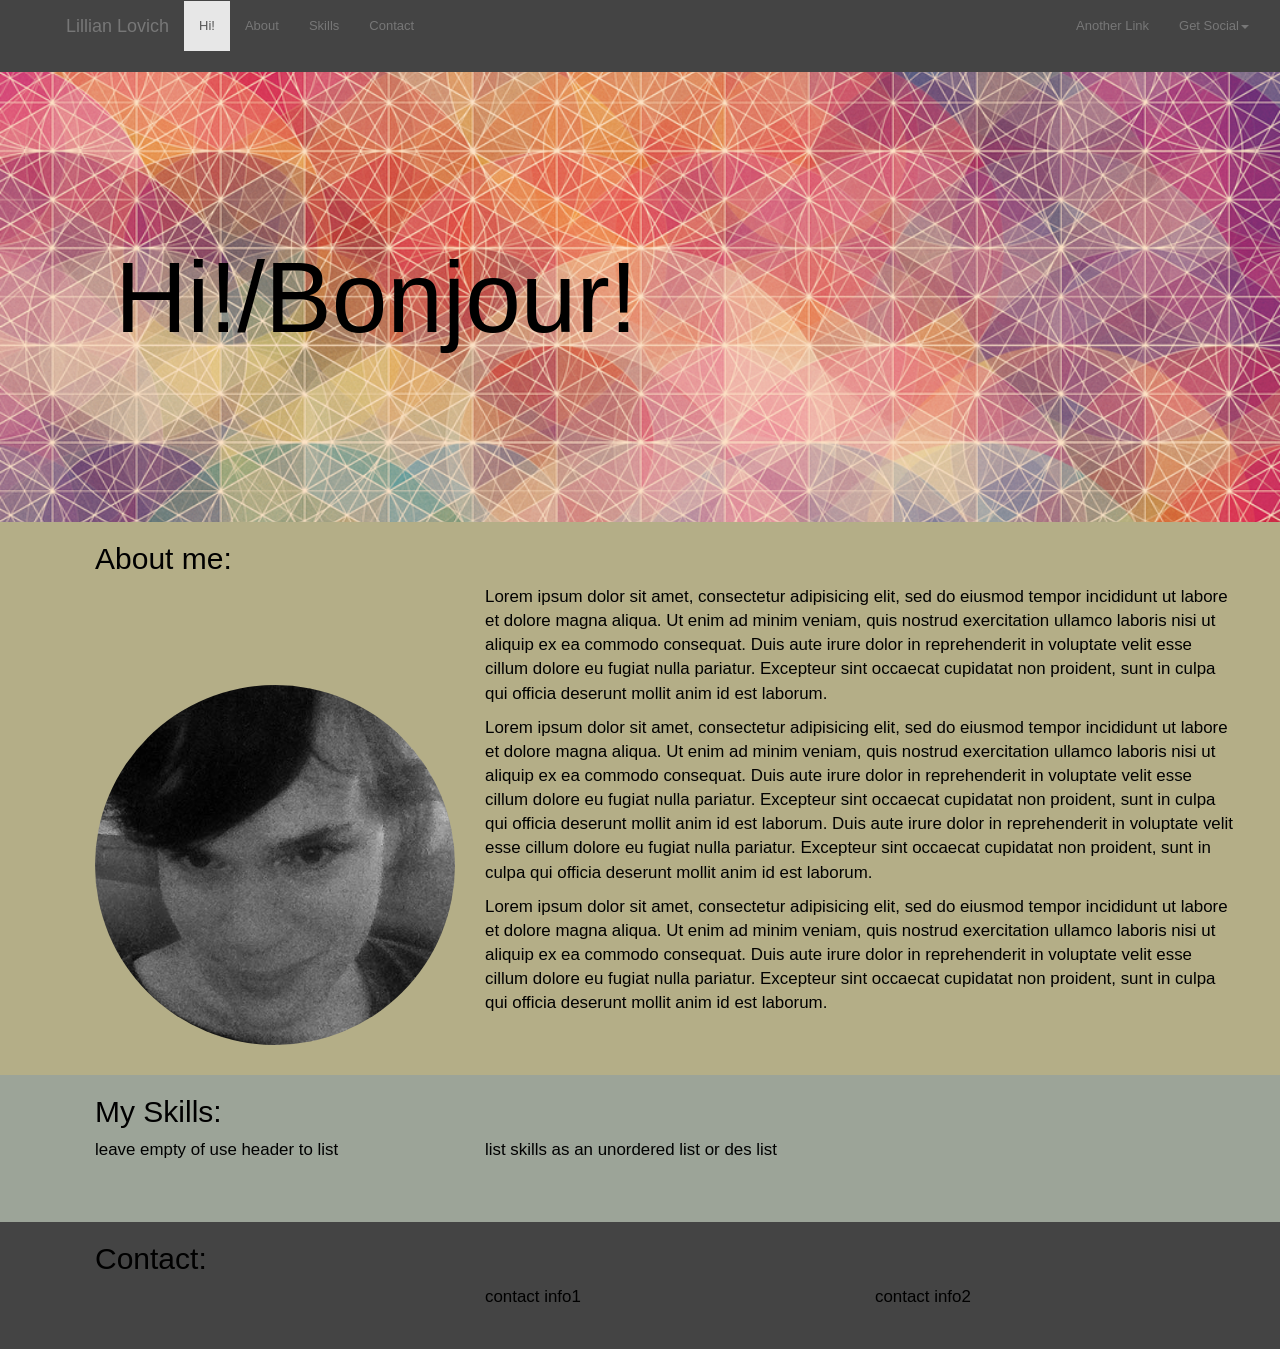
==== index.html @ 6af5247b "initial commit" ====
<!DOCTYPE html>
<html>
<head>
  <title>Hi. Meet Lillian</title>
  <link rel="stylesheet" type="text/css" href="https://maxcdn.bootstrapcdn.com/bootstrap/3.3.6/css/bootstrap.min.css">
  <!-- custom google font here / bf custom css bc that css calls it -->
 <!-- <link href='https://fonts.googleapis.com/css?family=Molengo' rel='stylesheet' type='text/css'> -->
  <!-- put custom css goes after  -->
  <link rel="stylesheet" type="text/css" href="style.css">

  <!-- put jquery bf bootstrap bc booststrap needs jquery to work-->
  <script type="text/javascript" src="https://code.jquery.com/jquery-1.12.0.min.js"></script>
  <script type="text/javascript" src="https://maxcdn.bootstrapcdn.com/bootstrap/3.3.6/js/bootstrap.min.js"></script>
</head>



<body>

<nav class="navbar navbar-default">
<!-- leave this stuff alone -->
  <div class="container-fluid">
    <!-- Brand and toggle get grouped for better mobile display -->
    <div class="navbar-header">
      <button type="button" class="navbar-toggle collapsed" data-toggle="collapse" data-target="#bs-example-navbar-collapse-1" aria-expanded="false">
        <span class="sr-only">Toggle navigation</span>
        <span class="icon-bar"></span>
        <span class="icon-bar"></span>
        <span class="icon-bar"></span>
      </button>
      <!-- gives title to page w ref link -->
      <a class="navbar-brand" href="#">Lillian Lovich</a>
    </div>

    <!-- Collect the nav links, forms, and other content for toggling -->
    <div class="collapse navbar-collapse" id="bs-example-navbar-collapse-1">
      <ul class="nav navbar-nav">
      <!-- class sr-only is selected-->
        <li class="active"><a href="#">Hi!<span class="sr-only">(current)</span></a></li>
         <li><a href="#">About</a></li>
         <li><a href="#">Skills</a></li>
         <li><a href="#">Contact</a></li>
      </ul>
      <ul class="nav navbar-nav navbar-right">
        <li><a href="#">Another Link</a></li>
        <li class="dropdown">
          <a href="#" class="dropdown-toggle" data-toggle="dropdown" role="button" aria-haspopup="true" aria-expanded="false">Get Social<span class="caret"></span></a>
          <ul class="dropdown-menu">
            <li><a href="#">Linked In</a></li>
            <li><a href="#">GitHub</a></li>
            <li><a href="#">Instagram</a></li>
            <li role="separator" class="divider"></li>
            <li><a href="#">Separated link</a></li>
          </ul>
        </li>
      </ul>
    </div><!-- /.navbar-collapse -->
  </div><!-- /.container-fluid -->
</nav>

<header class="jumbotron">
  <div class="container-fluid">
     <h1>Hi!/Bonjour!</h1>
  </div>
</header>

<section id="intro" class="green_box">
  <div class="container">
    <div class="row">
      <div class="col-sm-12">
        <h2>About me:</h2>
      </div>
    </div>
    <div class="row">
      <div class="col-sm-4" style="padding-top:100px;">
        <img src="bw-bangs-portrait450w.jpg" alt="photo of lillian" class="img-responsive img-circle">
      </div>
      <div class="col-sm-8">
        <p>Lorem ipsum dolor sit amet, consectetur adipisicing elit, sed do eiusmod
        tempor incididunt ut labore et dolore magna aliqua. Ut enim ad minim veniam,
        quis nostrud exercitation ullamco laboris nisi ut aliquip ex ea commodo
        consequat. Duis aute irure dolor in reprehenderit in voluptate velit esse
        cillum dolore eu fugiat nulla pariatur. Excepteur sint occaecat cupidatat non
        proident, sunt in culpa qui officia deserunt mollit anim id est laborum.</p>
        <p>Lorem ipsum dolor sit amet, consectetur adipisicing elit, sed do eiusmod
        tempor incididunt ut labore et dolore magna aliqua. Ut enim ad minim veniam,
        quis nostrud exercitation ullamco laboris nisi ut aliquip ex ea commodo
        consequat. Duis aute irure dolor in reprehenderit in voluptate velit esse
        cillum dolore eu fugiat nulla pariatur. Excepteur sint occaecat cupidatat non
        proident, sunt in culpa qui officia deserunt mollit anim id est laborum. Duis aute irure dolor in reprehenderit in voluptate velit esse
        cillum dolore eu fugiat nulla pariatur. Excepteur sint occaecat cupidatat non
        proident, sunt in culpa qui officia deserunt mollit anim id est laborum.</p>
        <p>Lorem ipsum dolor sit amet, consectetur adipisicing elit, sed do eiusmod
        tempor incididunt ut labore et dolore magna aliqua. Ut enim ad minim veniam,
        quis nostrud exercitation ullamco laboris nisi ut aliquip ex ea commodo
        consequat. Duis aute irure dolor in reprehenderit in voluptate velit esse
        cillum dolore eu fugiat nulla pariatur. Excepteur sint occaecat cupidatat non
        proident, sunt in culpa qui officia deserunt mollit anim id est laborum.</p>
      </div>
    </div>
  </div>
</section>

<section id="skills" class="blue-ish_box">
  <div class="container">
    <div class="row">
      <div class="col-sm-12">
        <h2>My Skills:</h2>
      </div>
    </div>
    <div class="row">
      <div class="col-sm-4">
        <p>leave empty of use header to list</p>
      </div>
     <div class="col-sm-8">
       <p>list skills as an unordered list or des list</p>
     </div>
    </div>
  </div>
</section>

<section id="contact" class="gray_box">
  <div class="container">
    <div class="row">
      <div class="col-sm-12">
        <h2>Contact:</h2>
      </div>
    </div>
    <div class="row">
      <div class="col-sm-4">
      </div>
      <div class="col-sm-4">
        <p>contact info1</p>
      </div>
      <div class="col-sm-4">
          <p>contact info2</p>
      </div>
    </div>
  </div>
</section>



</body>




</html>
---- style.css ----
body {
  font-family: Helvetica Neue, Helvetica, Arial, sans-serif;
  /*font-family: 'Molengo', sans-serif;*/
  font-size:13px;
}

p {
  font-size:1.3em;
}

h1, h2 {
  font-family: Helvetica Neue, Helvetica, Arial, sans-serif;
  /*font-family: 'Molengo', sans-serif;*/
}

.navbar {
  background-color:#444444;
  margin-bottom:0;
  padding-left:50px;
  border-color: #444444;
  border-radius: 0;
  height:72px;
}

.navbar a{
  color:#000000;
}

.jumbotron {
  /* use background color in case pic doesnt load */
  background-color: #323232;
  background-image: url(pinkgeobkgd.png);
  background-size: cover;
  background-position:center center;
  background-repeat: no-repeat;
  color:#000000;
  padding-top:150px;
  padding-bottom:160px;
  padding-left: 50px;
  margin-bottom:0;
}

.jumbotron h1 {
 font-family: Helvetica Neue, Helvetica, Arial, sans-serif;
 font-size:100px;
 padding-left: 50px;
}


.green_box {
  background-color: #B4AE87;
  /*height:750px;*/
  padding-left: 50px;
  padding-bottom:30px;
  color:#000000;
}

.blue-ish_box{
  background-color: #9CA498;
  /*height:250px;*/
  padding-left: 50px;
  padding-bottom:50px;
  color:#000000;
}

.gray_box {
  background-color:#444444;
  /*height:100px;*/
  padding-left: 50px;
  padding-bottom:30px;
  color:#000000;
}
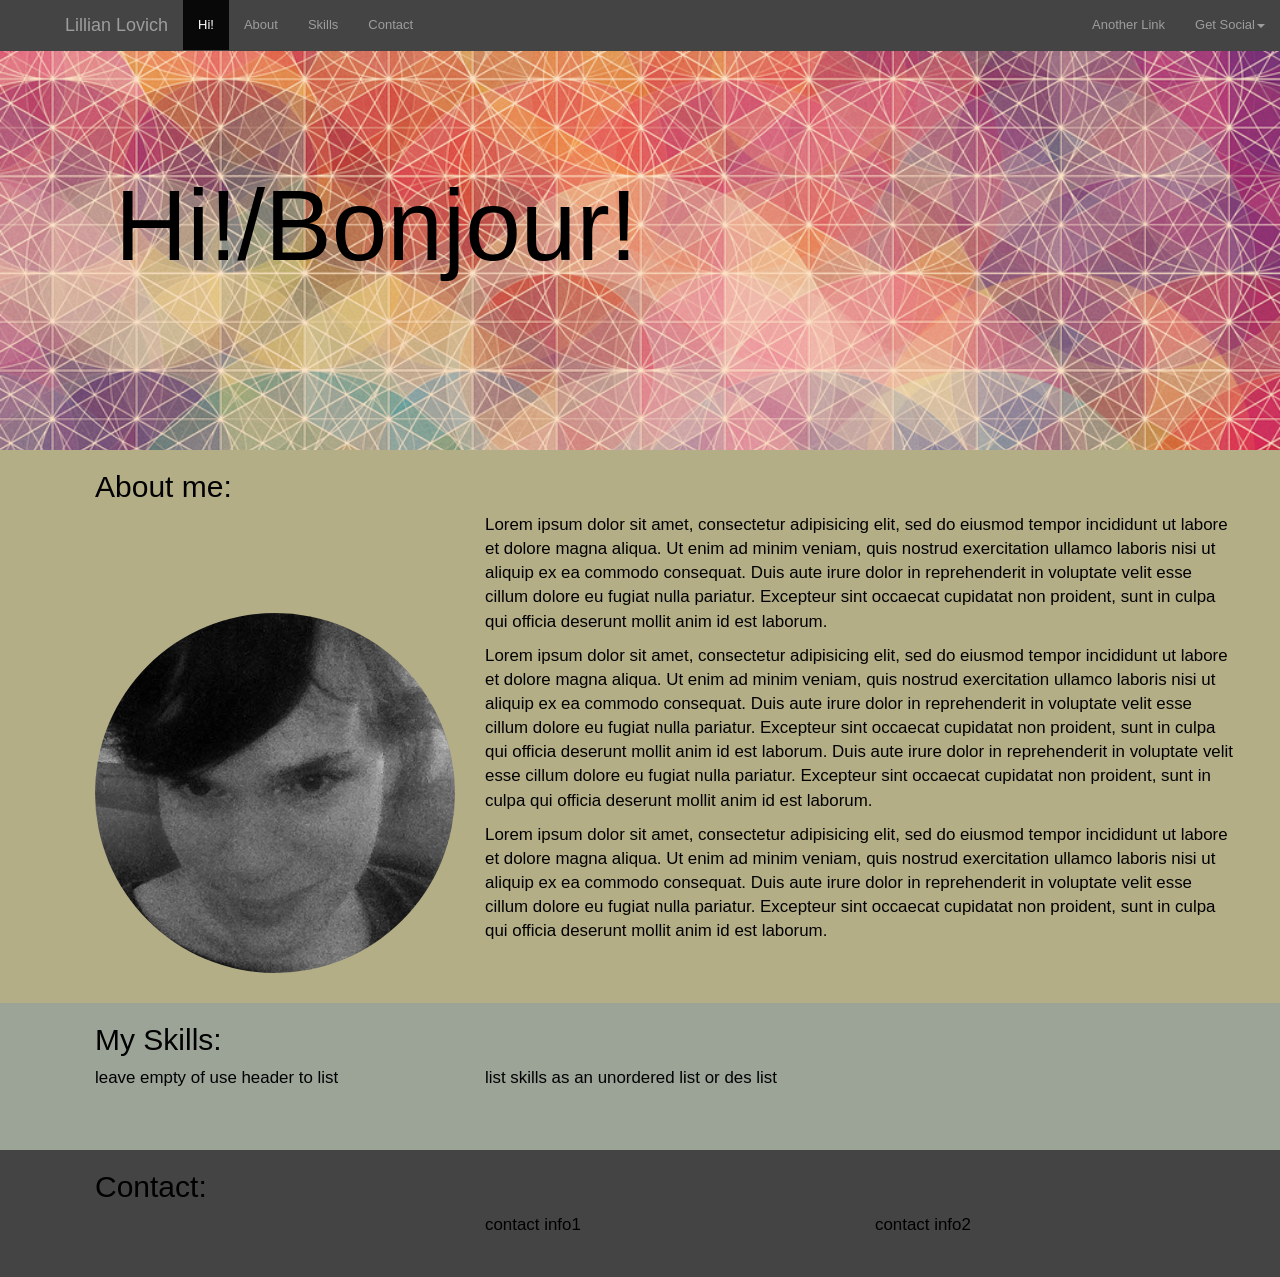
==== commit 208286d5: "fixed menu" ====
--- a/index.html
+++ b/index.html
@@ -17,7 +17,7 @@
 
 <body>
 
-<nav class="navbar navbar-default">
+<nav class="navbar navbar-inverse navbar-fixed-top">
 <!-- leave this stuff alone -->
   <div class="container-fluid">
     <!-- Brand and toggle get grouped for better mobile display -->
--- a/style.css
+++ b/style.css
@@ -19,7 +19,6 @@
   padding-left:50px;
   border-color: #444444;
   border-radius: 0;
-  height:72px;
 }
 
 .navbar a{
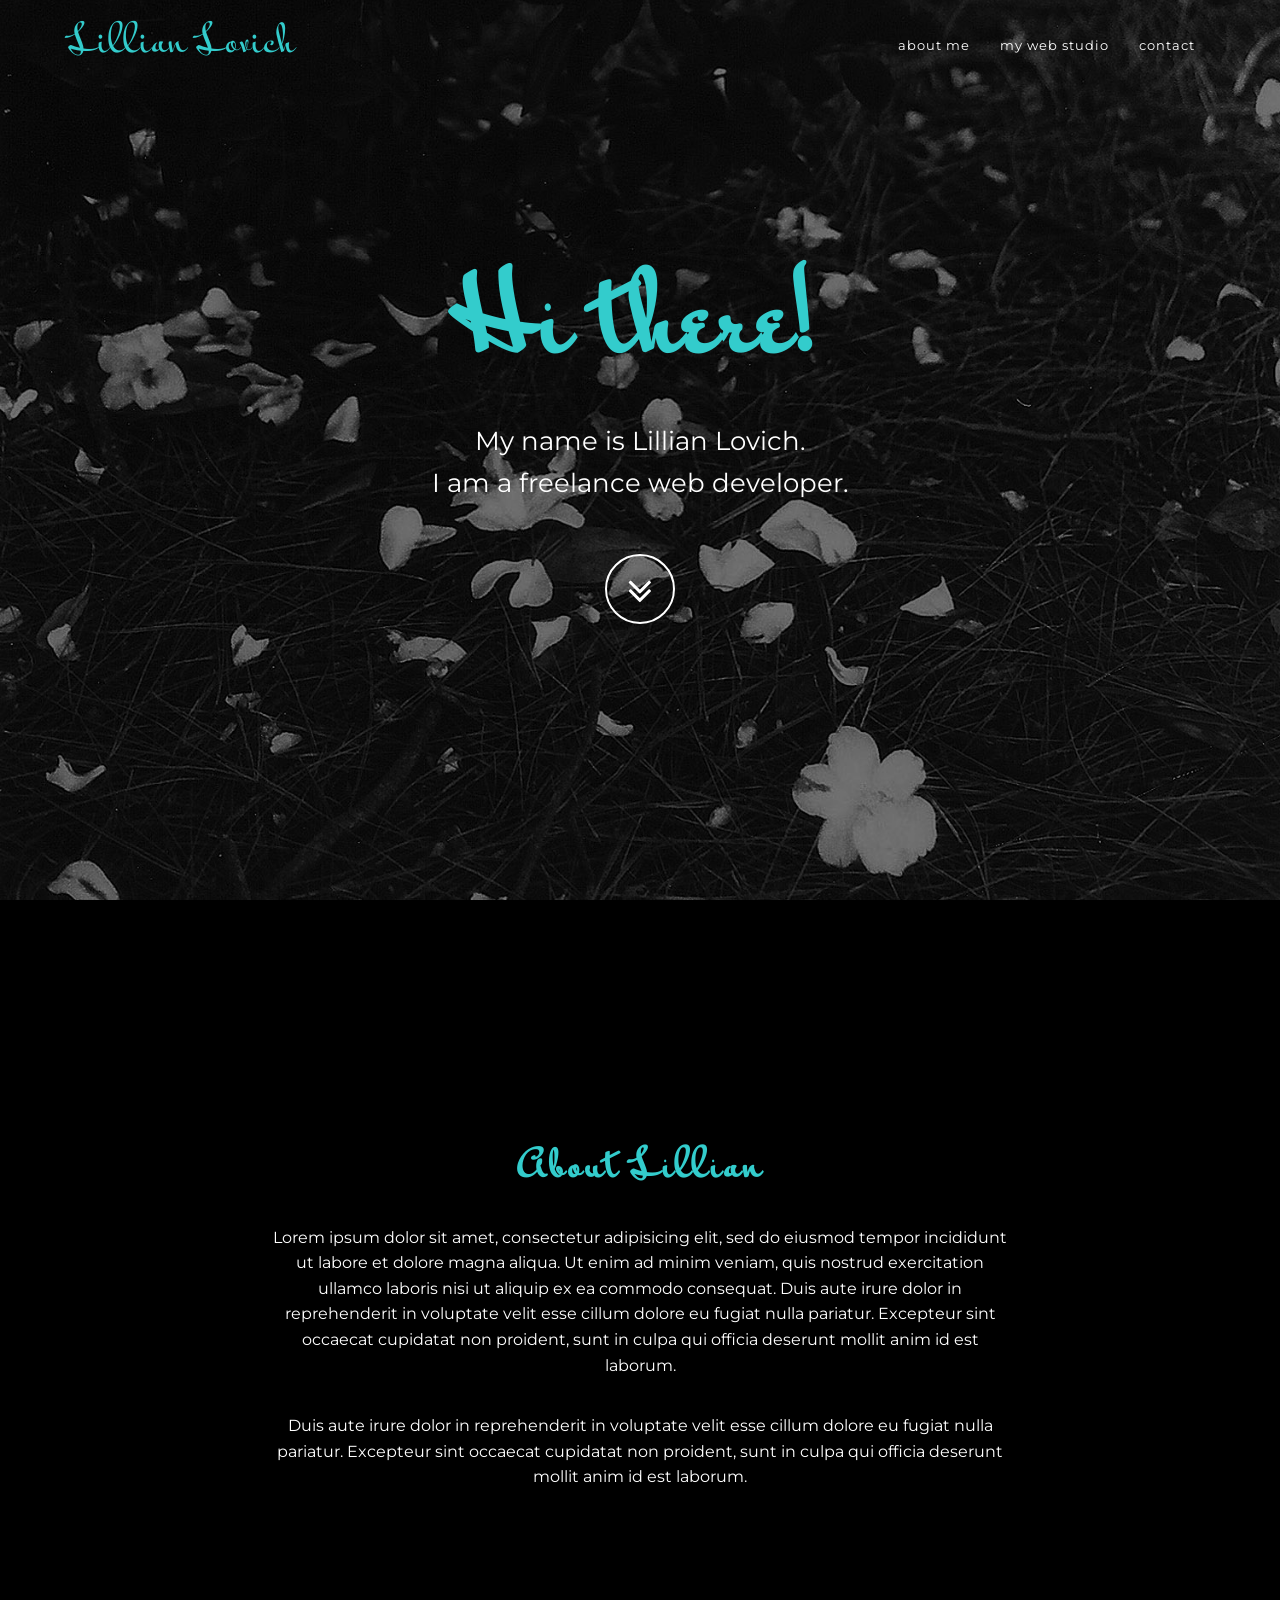
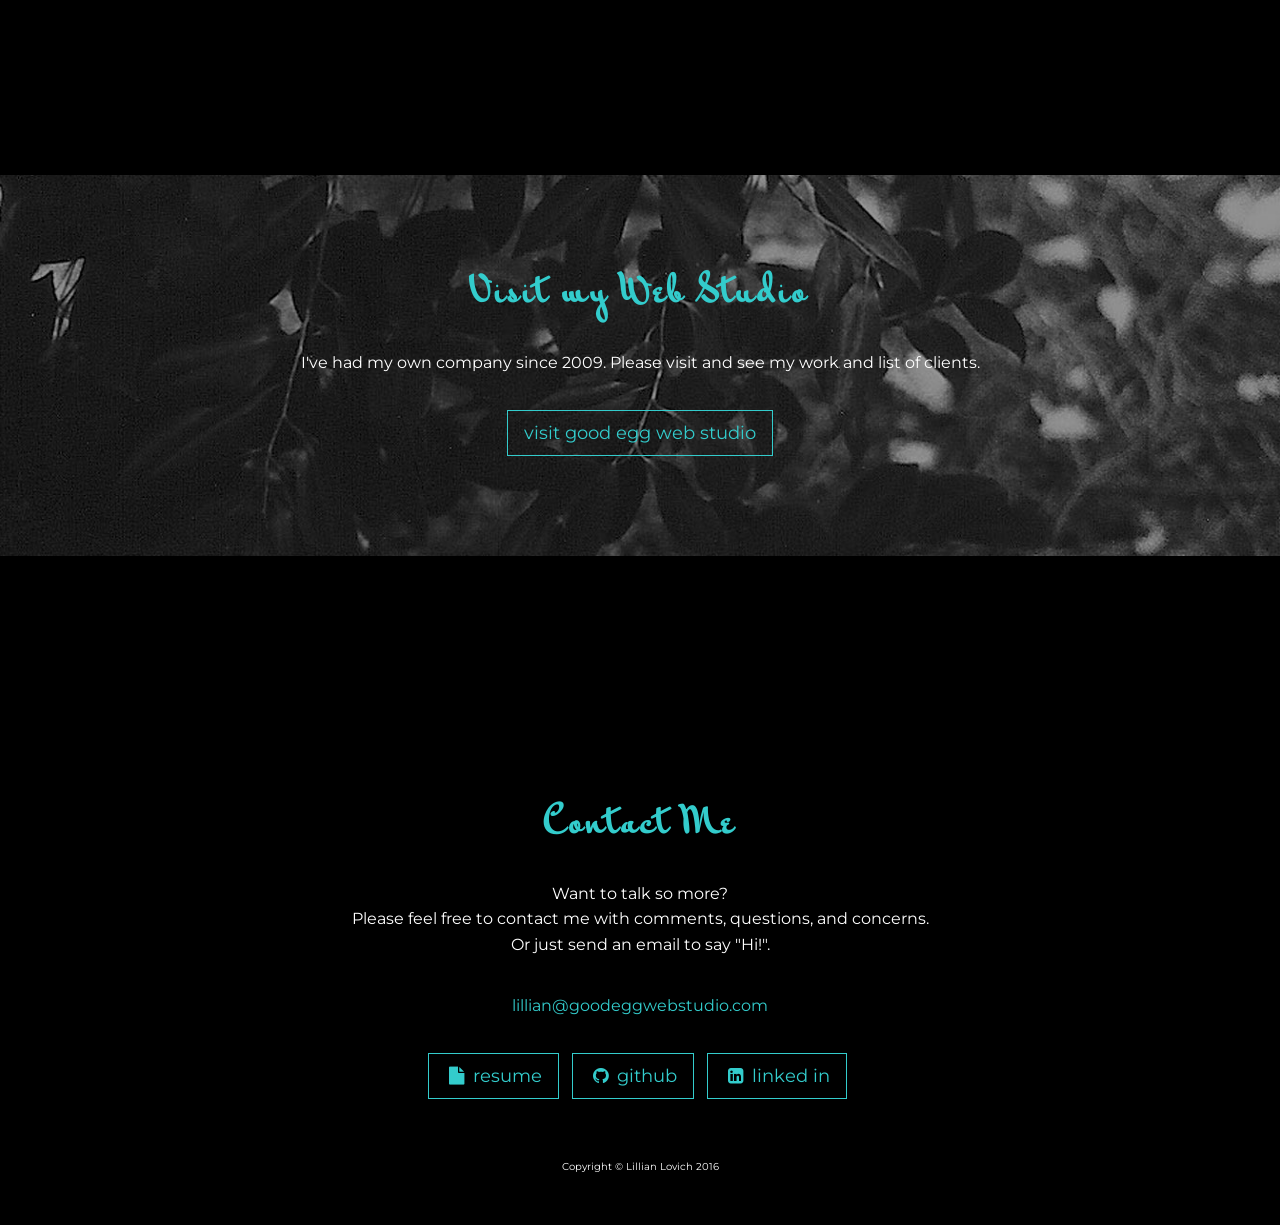
==== commit 184b062e: "new design for portfolio site" ====
--- a/index.html
+++ b/index.html
@@ -1,149 +1,181 @@
 <!DOCTYPE html>
-<html>
+<html lang="en">
+
 <head>
-  <title>Hi. Meet Lillian</title>
-  <link rel="stylesheet" type="text/css" href="https://maxcdn.bootstrapcdn.com/bootstrap/3.3.6/css/bootstrap.min.css">
-  <!-- custom google font here / bf custom css bc that css calls it -->
- <!-- <link href='https://fonts.googleapis.com/css?family=Molengo' rel='stylesheet' type='text/css'> -->
-  <!-- put custom css goes after  -->
-  <link rel="stylesheet" type="text/css" href="style.css">
 
-  <!-- put jquery bf bootstrap bc booststrap needs jquery to work-->
-  <script type="text/javascript" src="https://code.jquery.com/jquery-1.12.0.min.js"></script>
-  <script type="text/javascript" src="https://maxcdn.bootstrapcdn.com/bootstrap/3.3.6/js/bootstrap.min.js"></script>
+    <meta charset="utf-8">
+    <meta http-equiv="X-UA-Compatible" content="IE=edge">
+    <meta name="viewport" content="width=device-width, initial-scale=1">
+    <meta name="description" content="">
+    <meta name="author" content="">
+
+    <title>Meet Lillian Lovich.</title>
+
+    <!-- Bootstrap Core CSS -->
+    <link href="css/bootstrap.min.css" rel="stylesheet">
+
+    <!-- Custom CSS -->
+    <link href="css/grayscale.css" rel="stylesheet">
+
+    <!-- Custom Fonts -->
+    <link href="font-awesome/css/font-awesome.min.css" rel="stylesheet" type="text/css">
+
+    <link href='https://fonts.googleapis.com/css?family=Mr+Bedfort' rel='stylesheet' type='text/css'>
+
+    <link href="http://fonts.googleapis.com/css?family=Montserrat:400,700" rel="stylesheet" type="text/css">
+
+    <!-- HTML5 Shim and Respond.js IE8 support of HTML5 elements and media queries -->
+    <!-- WARNING: Respond.js doesn't work if you view the page via file:// -->
+    <!--[if lt IE 9]>
+        <script src="https://oss.maxcdn.com/libs/html5shiv/3.7.0/html5shiv.js"></script>
+        <script src="https://oss.maxcdn.com/libs/respond.js/1.4.2/respond.min.js"></script>
+    <![endif]-->
+
 </head>
 
+<body id="page-top" data-spy="scroll" data-target=".navbar-fixed-top">
 
+    <!-- Navigation -->
+    <nav class="navbar navbar-custom navbar-fixed-top" role="navigation">
+        <div class="container">
+            <div class="navbar-header">
+                <button type="button" class="navbar-toggle" data-toggle="collapse" data-target=".navbar-main-collapse">
+                    <i class="fa fa-bars"></i>
+                </button>
+                <a class="navbar-brand page-scroll" href="#page-top">
+                    <span class="light" style="font-family: 'Mr Bedfort', cursive; text-transform:capitalize; font-size:2em; color: #33cccc;">Lillian Lovich</span>
+                </a>
+            </div>
 
-<body>
+            <!-- Collect the nav links, forms, and other content for toggling -->
+            <div class="collapse navbar-collapse navbar-right navbar-main-collapse">
+                <ul class="nav navbar-nav">
+                    <!-- Hidden li included to remove active class from about link when scrolled up past about section -->
+                    <li class="hidden">
+                        <a href="#page-top"></a>
+                    </li>
+                    <li>
+                        <a class="page-scroll" href="#about">About Me</a>
+                    </li>
+                    <li>
+                        <a class="page-scroll" href="#download">My Web Studio</a>
+                    </li>
+                    <li>
+                        <a class="page-scroll" href="#contact">Contact</a>
+                    </li>
+                </ul>
+            </div>
+            <!-- /.navbar-collapse -->
+        </div>
+        <!-- /.container -->
+    </nav>
 
-<nav class="navbar navbar-inverse navbar-fixed-top">
-<!-- leave this stuff alone -->
-  <div class="container-fluid">
-    <!-- Brand and toggle get grouped for better mobile display -->
-    <div class="navbar-header">
-      <button type="button" class="navbar-toggle collapsed" data-toggle="collapse" data-target="#bs-example-navbar-collapse-1" aria-expanded="false">
-        <span class="sr-only">Toggle navigation</span>
-        <span class="icon-bar"></span>
-        <span class="icon-bar"></span>
-        <span class="icon-bar"></span>
-      </button>
-      <!-- gives title to page w ref link -->
-      <a class="navbar-brand" href="#">Lillian Lovich</a>
-    </div>
+    <!-- Intro Header -->
+    <header class="intro">
+        <div class="intro-body">
+            <div class="container">
+                <div class="row">
+                    <div class="col-md-8 col-md-offset-2">
+                        <h1 class="brand-heading">Hi there!</h1>
+                        <p class="intro-text">My name is Lillian Lovich.<br>I am a freelance web developer.</p>
+                        <a href="#about" class="btn btn-circle page-scroll">
+                            <i class="fa fa-angle-double-down animated"></i>
+                        </a>
+                    </div>
+                </div>
+            </div>
+        </div>
+    </header>
 
-    <!-- Collect the nav links, forms, and other content for toggling -->
-    <div class="collapse navbar-collapse" id="bs-example-navbar-collapse-1">
-      <ul class="nav navbar-nav">
-      <!-- class sr-only is selected-->
-        <li class="active"><a href="#">Hi!<span class="sr-only">(current)</span></a></li>
-         <li><a href="#">About</a></li>
-         <li><a href="#">Skills</a></li>
-         <li><a href="#">Contact</a></li>
-      </ul>
-      <ul class="nav navbar-nav navbar-right">
-        <li><a href="#">Another Link</a></li>
-        <li class="dropdown">
-          <a href="#" class="dropdown-toggle" data-toggle="dropdown" role="button" aria-haspopup="true" aria-expanded="false">Get Social<span class="caret"></span></a>
-          <ul class="dropdown-menu">
-            <li><a href="#">Linked In</a></li>
-            <li><a href="#">GitHub</a></li>
-            <li><a href="#">Instagram</a></li>
-            <li role="separator" class="divider"></li>
-            <li><a href="#">Separated link</a></li>
-          </ul>
-        </li>
-      </ul>
-    </div><!-- /.navbar-collapse -->
-  </div><!-- /.container-fluid -->
-</nav>
+    <!-- About Section -->
+    <section id="about" class="container content-section text-center">
+        <div class="row">
+            <div class="col-lg-8 col-lg-offset-2">
+                <h1>About Lillian</h1>
+                <p>Lorem ipsum dolor sit amet, consectetur adipisicing elit, sed do eiusmod
+                tempor incididunt ut labore et dolore magna aliqua. Ut enim ad minim veniam,
+                quis nostrud exercitation ullamco laboris nisi ut aliquip ex ea commodo
+                consequat. Duis aute irure dolor in reprehenderit in voluptate velit esse
+                cillum dolore eu fugiat nulla pariatur. Excepteur sint occaecat cupidatat non
+                proident, sunt in culpa qui officia deserunt mollit anim id est laborum.</p>
+                <p>Duis aute irure dolor in reprehenderit in voluptate velit esse
+                cillum dolore eu fugiat nulla pariatur. Excepteur sint occaecat cupidatat non
+                proident, sunt in culpa qui officia deserunt mollit anim id est laborum.</p>
+                <!--
+                <p>Hello &amp; Bonjour! I have been working in web development for almost 15 years. My start in web programming was fun while studying Logic and Computation in Graduate school at Carnegie Mellon University.
+                </p>
+                <p>DESIGN/INTERFACE/DONT MAKE ME THINK/PHOTOGRAPHY Given my need/complusion to organize and put things at right angles, I also have a deep interest and some expertise in interface design. </p>
+                <p>NEW ORLEANS/PARIS/BIKE/BAKING Lorem ipsum dolor sit amet, consectetur adipisicing elit, sed do eiusmod tempor incididunt. Excepteur sint occaecat cupidatat non proident.</p>
+                -->
+            </div>
+        </div>
+    </section>
 
-<header class="jumbotron">
-  <div class="container-fluid">
-     <h1>Hi!/Bonjour!</h1>
-  </div>
-</header>
+    <!-- Download Section -->
+    <section id="download" class="content-section text-center">
+        <div class="download-section">
+            <div class="container">
+                <div class="col-lg-8 col-lg-offset-2">
+                    <h1>Visit my Web Studio</h1>
+                    <p>I've had my own company since 2009. Please visit and see my work and list of clients.</p>
+                    <a href="http://www.goodeggwebstudio.com" class="btn btn-default btn-lg">Visit Good Egg Web Studio</a>
+                </div>
+            </div>
+        </div>
+    </section>
 
-<section id="intro" class="green_box">
-  <div class="container">
-    <div class="row">
-      <div class="col-sm-12">
-        <h2>About me:</h2>
-      </div>
-    </div>
-    <div class="row">
-      <div class="col-sm-4" style="padding-top:100px;">
-        <img src="bw-bangs-portrait450w.jpg" alt="photo of lillian" class="img-responsive img-circle">
-      </div>
-      <div class="col-sm-8">
-        <p>Lorem ipsum dolor sit amet, consectetur adipisicing elit, sed do eiusmod
-        tempor incididunt ut labore et dolore magna aliqua. Ut enim ad minim veniam,
-        quis nostrud exercitation ullamco laboris nisi ut aliquip ex ea commodo
-        consequat. Duis aute irure dolor in reprehenderit in voluptate velit esse
-        cillum dolore eu fugiat nulla pariatur. Excepteur sint occaecat cupidatat non
-        proident, sunt in culpa qui officia deserunt mollit anim id est laborum.</p>
-        <p>Lorem ipsum dolor sit amet, consectetur adipisicing elit, sed do eiusmod
-        tempor incididunt ut labore et dolore magna aliqua. Ut enim ad minim veniam,
-        quis nostrud exercitation ullamco laboris nisi ut aliquip ex ea commodo
-        consequat. Duis aute irure dolor in reprehenderit in voluptate velit esse
-        cillum dolore eu fugiat nulla pariatur. Excepteur sint occaecat cupidatat non
-        proident, sunt in culpa qui officia deserunt mollit anim id est laborum. Duis aute irure dolor in reprehenderit in voluptate velit esse
-        cillum dolore eu fugiat nulla pariatur. Excepteur sint occaecat cupidatat non
-        proident, sunt in culpa qui officia deserunt mollit anim id est laborum.</p>
-        <p>Lorem ipsum dolor sit amet, consectetur adipisicing elit, sed do eiusmod
-        tempor incididunt ut labore et dolore magna aliqua. Ut enim ad minim veniam,
-        quis nostrud exercitation ullamco laboris nisi ut aliquip ex ea commodo
-        consequat. Duis aute irure dolor in reprehenderit in voluptate velit esse
-        cillum dolore eu fugiat nulla pariatur. Excepteur sint occaecat cupidatat non
-        proident, sunt in culpa qui officia deserunt mollit anim id est laborum.</p>
-      </div>
-    </div>
-  </div>
-</section>
+    <!-- Contact Section -->
+    <section id="contact" class="container content-section text-center">
+        <div class="row">
+            <div class="col-lg-8 col-lg-offset-2">
+                <h1>Contact Me</h1>
+                <p>Want to talk so more?<br/>Please feel free to contact me with comments, questions, and concerns.<br> Or just send an email to say "Hi!".</p>
+                <p><a href="mailto:lillian@goodeggwebstudio.com">lillian@goodeggwebstudio.com</a>
+                </p>
+                <ul class="list-inline banner-social-buttons">
+                    <li>
+                        <a href="" class="btn btn-default btn-lg"><i class="fa fa-file fa-fw"></i> <span class="network-name">Resume</span></a>
+                    </li>
+                    <li>
+                        <a href="https://github.com/llovich" class="btn btn-default btn-lg"><i class="fa fa-github fa-fw"></i> <span class="network-name">Github</span></a>
+                    </li>
+                    <li>
+                        <a href="https://www.linkedin.com/in/lillian-lovich-8615809" class="btn btn-default btn-lg"><i class="fa fa-linkedin-square fa-fw"></i> <span class="network-name">Linked In</span></a>
+                    </li>
+                </ul>
+            </div>
+        </div>
+    </section>
 
-<section id="skills" class="blue-ish_box">
-  <div class="container">
-    <div class="row">
-      <div class="col-sm-12">
-        <h2>My Skills:</h2>
-      </div>
-    </div>
-    <div class="row">
-      <div class="col-sm-4">
-        <p>leave empty of use header to list</p>
-      </div>
-     <div class="col-sm-8">
-       <p>list skills as an unordered list or des list</p>
-     </div>
-    </div>
-  </div>
-</section>
+    <!-- Map Section -->
+    <!--
+    <div id="map"></div>
+    -->
 
-<section id="contact" class="gray_box">
-  <div class="container">
-    <div class="row">
-      <div class="col-sm-12">
-        <h2>Contact:</h2>
-      </div>
-    </div>
-    <div class="row">
-      <div class="col-sm-4">
-      </div>
-      <div class="col-sm-4">
-        <p>contact info1</p>
-      </div>
-      <div class="col-sm-4">
-          <p>contact info2</p>
-      </div>
-    </div>
-  </div>
-</section>
+    <!-- Footer -->
+    <footer>
+        <div class="container text-center">
+            <p style="font-size:10px;">Copyright &copy; Lillian Lovich 2016</p>
+        </div>
+    </footer>
 
+    <!-- jQuery -->
+    <script src="js/jquery.js"></script>
 
+    <!-- Bootstrap Core JavaScript -->
+    <script src="js/bootstrap.min.js"></script>
+
+    <!-- Plugin JavaScript -->
+    <script src="js/jquery.easing.min.js"></script>
+
+    <!-- Google Maps API Key - Use your own API key to enable the map feature. More information on the Google Maps API can be found at https://developers.google.com/maps/ -->
+    <!--
+    <script type="text/javascript" src="https://maps.googleapis.com/maps/api/js?key=AIzaSyCRngKslUGJTlibkQ3FkfTxj3Xss1UlZDA&sensor=false"></script>
+    -->
+
+    <!-- Custom Theme JavaScript -->
+    <script src="js/grayscale.js"></script>
 
 </body>
 
-
-
-
-</html>+</html>
--- a/css/grayscale.css
+++ b/css/grayscale.css
@@ -0,0 +1,377 @@
+/*!
+ * Start Bootstrap - Grayscale Bootstrap Theme (http://startbootstrap.com)
+ * Code licensed under the Apache License v2.0.
+ * For details, see http://www.apache.org/licenses/LICENSE-2.0.
+ */
+
+body {
+    width: 100%;
+    height: 100%;
+    font-family: Montserrat,"Helvetica Neue",Helvetica,Arial,sans-serif;
+    /*font-family: Lora,"Helvetica Neue",Helvetica,Arial,sans-serif;*/
+    color: #fff;
+    background-color: #000;
+    font-size: 13px;
+}
+
+html {
+    width: 100%;
+    height: 100%;
+}
+
+h1,
+h2,
+h3,
+h4,
+h5,
+h6 {
+    margin: 0 0 35px;
+    /*text-transform: uppercase;*/
+    font-family: 'Mr Bedfort', cursive;
+    /*font-family: Montserrat,"Helvetica Neue",Helvetica,Arial,sans-serif;*/
+    font-weight: 700;
+    letter-spacing: 3px;
+    color: #33cccc;
+}
+
+p {
+    margin: 0 0 25px;
+    font-size: 14px;
+    line-height: 1.5;
+}
+
+@media(min-width:768px) {
+    p {
+        margin: 0 0 35px;
+        font-size: 16px;
+        line-height: 1.6;
+    }
+}
+
+a {
+    color: #33cccc;
+    -webkit-transition: all .2s ease-in-out;
+    -moz-transition: all .2s ease-in-out;
+    transition: all .2s ease-in-out;
+}
+
+a:hover,
+a:focus {
+    text-decoration: none;
+    color: #1d9b6c;
+}
+
+.light {
+    font-weight: 400;
+}
+
+.navbar-custom {
+    margin-bottom: 0;
+    border-bottom: 1px solid rgba(255,255,255,.3);
+    text-transform: lowercase;
+    font-family: Montserrat,"Helvetica Neue",Helvetica,Arial,sans-serif;
+    background-color: #000;
+}
+
+.navbar-custom .navbar-brand {
+    font-weight: 700;
+}
+
+.navbar-custom .navbar-brand:focus {
+    outline: 0;
+}
+
+.navbar-custom .navbar-brand .navbar-toggle {
+    padding: 4px 6px;
+    font-size: 16px;
+    color: #fff;
+}
+
+.navbar-custom .navbar-brand .navbar-toggle:focus,
+.navbar-custom .navbar-brand .navbar-toggle:active {
+    outline: 0;
+}
+
+.navbar-custom a {
+    color: #fff;
+}
+
+.navbar-custom .nav li a {
+    -webkit-transition: background .3s ease-in-out;
+    -moz-transition: background .3s ease-in-out;
+    transition: background .3s ease-in-out;
+}
+
+.navbar-custom .nav li a:hover {
+    outline: 0;
+    color: rgba(255,255,255,.8);
+    background-color: transparent;
+}
+
+.navbar-custom .nav li a:focus,
+.navbar-custom .nav li a:active {
+    outline: 0;
+    background-color: transparent;
+}
+
+.navbar-custom .nav li.active {
+    outline: 0;
+}
+
+.navbar-custom .nav li.active a {
+    background-color: rgba(255,255,255,.3);
+}
+
+.navbar-custom .nav li.active a:hover {
+    color: #fff;
+}
+
+@media(min-width:768px) {
+    .navbar-custom {
+        padding: 20px 0;
+        border-bottom: 0;
+        letter-spacing: 1px;
+        background: 0 0;
+        -webkit-transition: background .5s ease-in-out,padding .5s ease-in-out;
+        -moz-transition: background .5s ease-in-out,padding .5s ease-in-out;
+        transition: background .5s ease-in-out,padding .5s ease-in-out;
+    }
+
+    .navbar-custom.top-nav-collapse {
+        padding: 0;
+        border-bottom: 1px solid rgba(255,255,255,.3);
+        background: #000;
+    }
+}
+
+.intro {
+    display: table;
+    width: 100%;
+    height: auto;
+    padding: 100px 0;
+    text-align: center;
+    color: #fff;
+    background: url(../img/cam-cover-dark2.jpg) no-repeat bottom center scroll;
+    background-color: #000;
+    -webkit-background-size: cover;
+    -moz-background-size: cover;
+    background-size: cover;
+    -o-background-size: cover;
+}
+
+.intro .intro-body {
+    display: table-cell;
+    vertical-align: middle;
+}
+
+.intro .intro-body .brand-heading {
+    font-size: 40px;
+}
+
+.intro .intro-body .intro-text {
+    font-size: 12px;
+}
+
+@media(min-width:768px) {
+    .intro {
+        height: 100%;
+        padding: 0;
+    }
+
+    .intro .intro-body .brand-heading {
+        font-size: 100px;
+    }
+
+    .intro .intro-body .intro-text {
+        font-size: 26px;
+    }
+}
+
+.btn-circle {
+    width: 70px;
+    height: 70px;
+    margin-top: 15px;
+    padding: 7px 16px;
+    border: 2px solid #fff;
+    border-radius: 100%!important;
+    font-size: 40px;
+    color: #fff;
+    background: 0 0;
+    -webkit-transition: background .3s ease-in-out;
+    -moz-transition: background .3s ease-in-out;
+    transition: background .3s ease-in-out;
+}
+
+.btn-circle:hover,
+.btn-circle:focus {
+    outline: 0;
+    color: #fff;
+    background: rgba(255,255,255,.1);
+}
+
+.btn-circle i.animated {
+    -webkit-transition-property: -webkit-transform;
+    -webkit-transition-duration: 1s;
+    -moz-transition-property: -moz-transform;
+    -moz-transition-duration: 1s;
+}
+
+.btn-circle:hover i.animated {
+    -webkit-animation-name: pulse;
+    -moz-animation-name: pulse;
+    -webkit-animation-duration: 1.5s;
+    -moz-animation-duration: 1.5s;
+    -webkit-animation-iteration-count: infinite;
+    -moz-animation-iteration-count: infinite;
+    -webkit-animation-timing-function: linear;
+    -moz-animation-timing-function: linear;
+}
+
+@-webkit-keyframes pulse {
+    0% {
+        -webkit-transform: scale(1);
+        transform: scale(1);
+    }
+
+    50% {
+        -webkit-transform: scale(1.2);
+        transform: scale(1.2);
+    }
+
+    100% {
+        -webkit-transform: scale(1);
+        transform: scale(1);
+    }
+}
+
+@-moz-keyframes pulse {
+    0% {
+        -moz-transform: scale(1);
+        transform: scale(1);
+    }
+
+    50% {
+        -moz-transform: scale(1.2);
+        transform: scale(1.2);
+    }
+
+    100% {
+        -moz-transform: scale(1);
+        transform: scale(1);
+    }
+}
+
+.content-section {
+    padding-top: 100px;
+}
+
+.download-section {
+    width: 100%;
+    padding: 50px 0;
+    color: #fff;
+    background: url(../img/pan3.jpg) no-repeat center center scroll;
+    background-color: #000;
+    -webkit-background-size: cover;
+    -moz-background-size: cover;
+    background-size: cover;
+    -o-background-size: cover;
+}
+
+#map {
+    width: 100%;
+    height: 200px;
+    margin-top: 100px;
+}
+
+@media(min-width:767px) {
+    .content-section {
+        padding-top: 250px;
+    }
+
+    .download-section {
+        padding: 100px 0;
+    }
+
+    #map {
+        height: 400px;
+        margin-top: 250px;
+    }
+}
+
+.btn {
+    border-radius: 0;
+    text-transform: lowercase;
+    font-family: Montserrat,"Helvetica Neue",Helvetica,Arial,sans-serif;
+    font-weight: 400;
+    -webkit-transition: all .3s ease-in-out;
+    -moz-transition: all .3s ease-in-out;
+    transition: all .3s ease-in-out;
+}
+
+.btn-default {
+    border: 1px solid #33cccc;
+    color: #33cccc;
+    background-color: transparent;
+}
+
+.btn-default:hover,
+.btn-default:focus {
+    border: 1px solid #33cccc;
+    outline: 0;
+    color: #000;
+    background-color: #33cccc;
+}
+
+ul.banner-social-buttons {
+    margin-top: 0;
+}
+
+@media(max-width:1199px) {
+    ul.banner-social-buttons {
+        margin-top: 15px;
+    }
+}
+
+@media(max-width:767px) {
+    ul.banner-social-buttons li {
+        display: block;
+        margin-bottom: 20px;
+        padding: 0;
+    }
+
+    ul.banner-social-buttons li:last-child {
+        margin-bottom: 0;
+    }
+}
+
+footer {
+    padding: 50px 0;
+}
+
+footer p {
+    margin: 0;
+}
+
+::-moz-selection {
+    text-shadow: none;
+    background: #fcfcfc;
+    background: rgba(255,255,255,.2);
+}
+
+::selection {
+    text-shadow: none;
+    background: #fcfcfc;
+    background: rgba(255,255,255,.2);
+}
+
+img::selection {
+    background: 0 0;
+}
+
+img::-moz-selection {
+    background: 0 0;
+}
+
+body {
+    webkit-tap-highlight-color: rgba(255,255,255,.2);
+}
